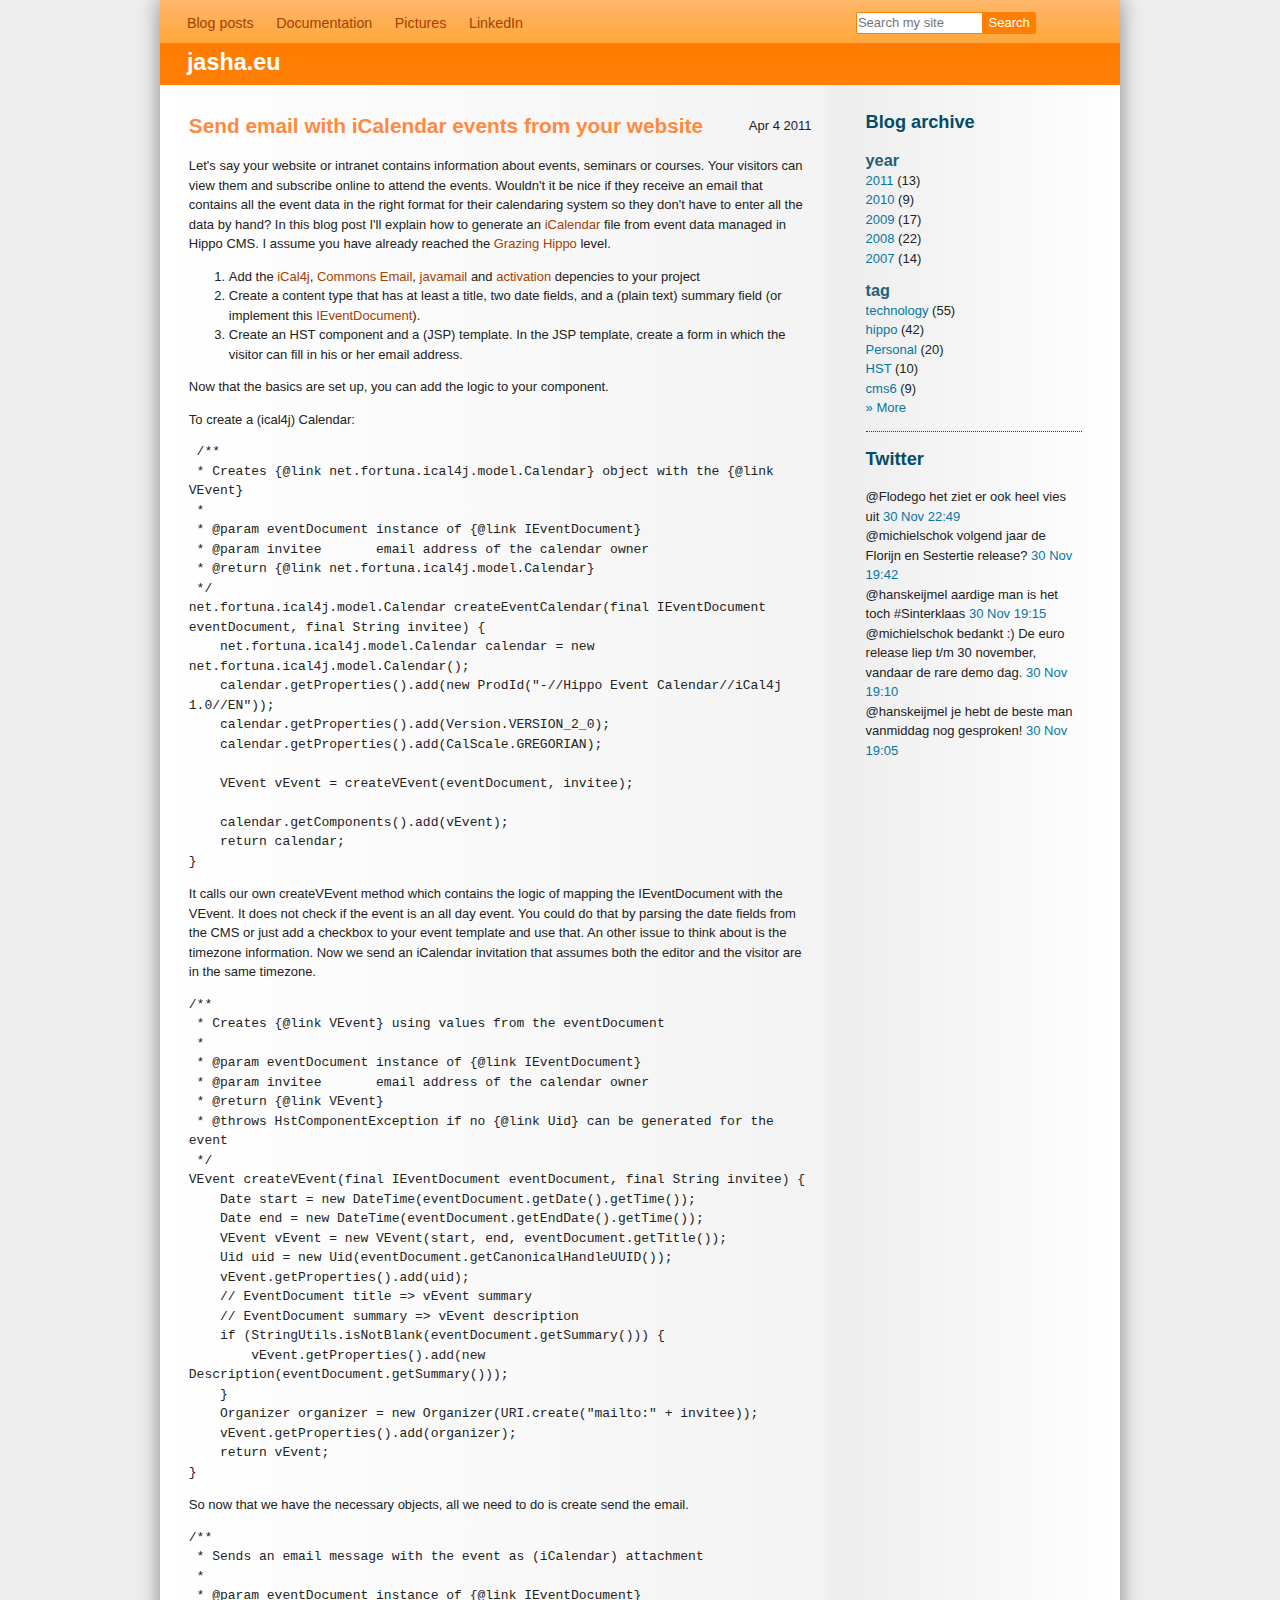
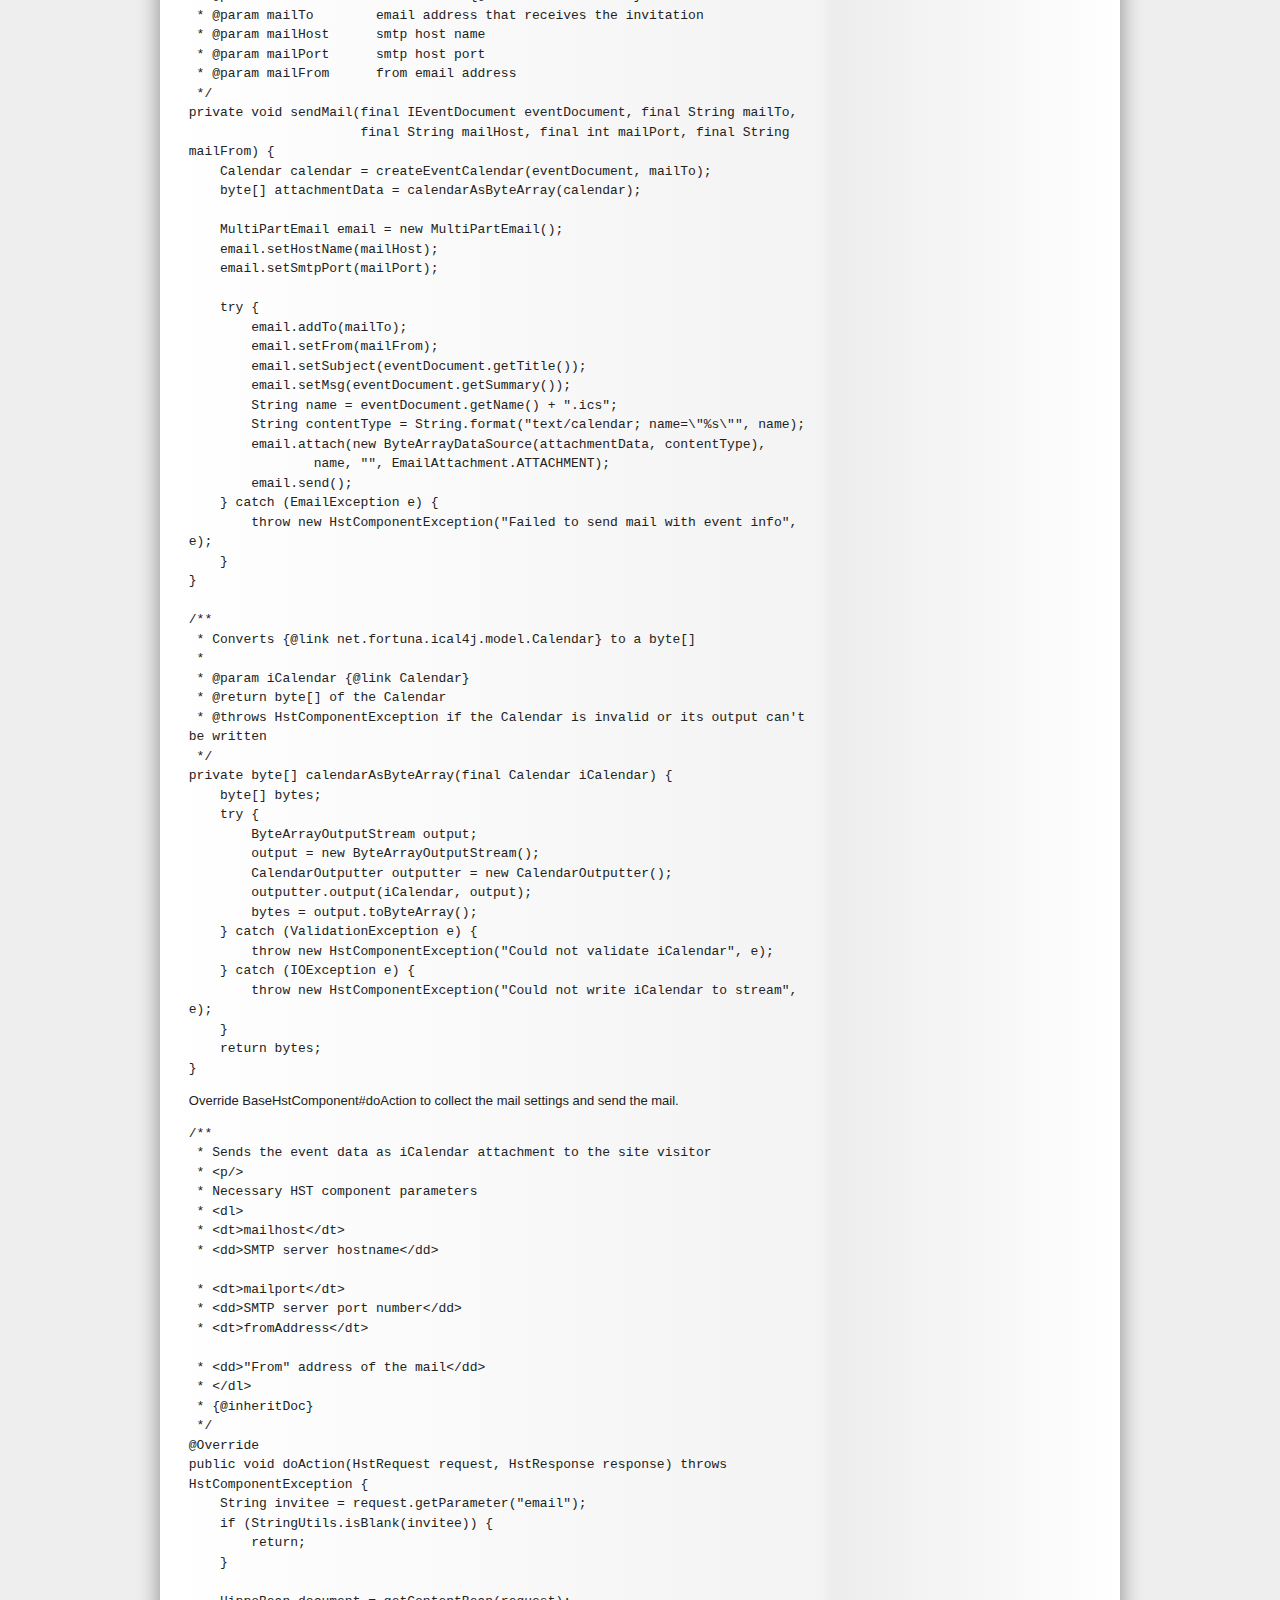
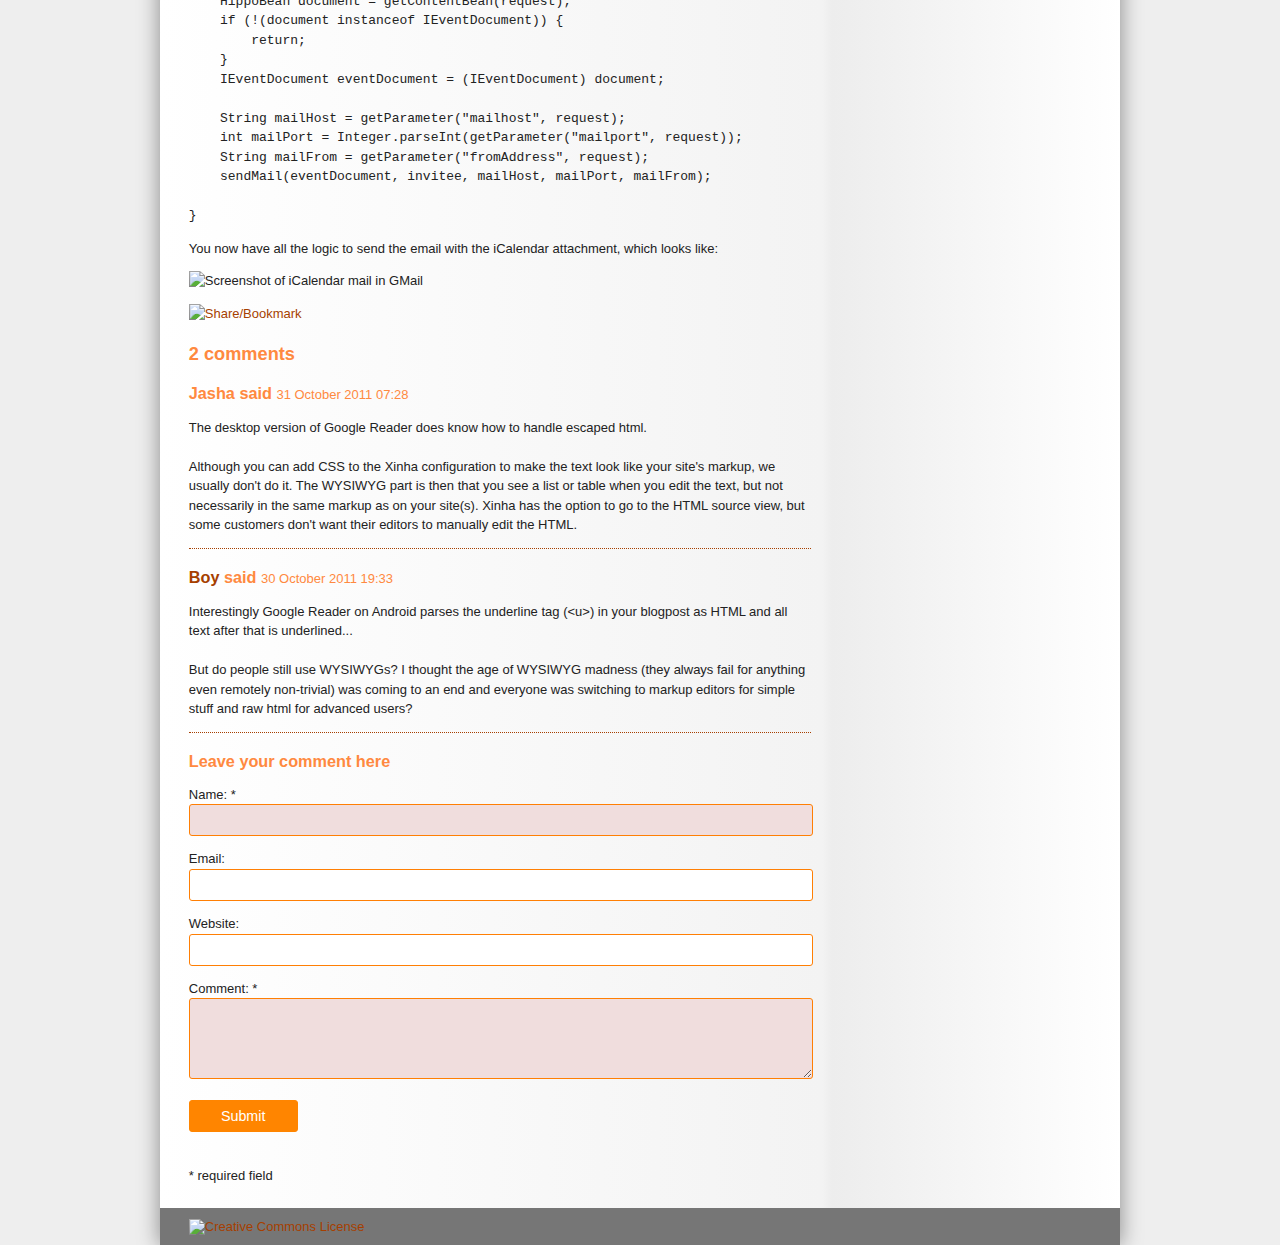
==== design/index.html @ a7f7b510 "check in design" ====
<!doctype html>
<!--[if lt IE 7]>
<html class="no-js ie6 oldie" lang="en"> <![endif]-->
<!--[if IE 7]>
<html class="no-js ie7 oldie" lang="en"> <![endif]-->
<!--[if IE 8]>
<html class="no-js ie8 oldie" lang="en"> <![endif]-->
<!--[if gt IE 8]><!-->
<html class="no-js" lang="en"> <!--<![endif]-->
<head>
    <meta charset="utf-8">
    <meta http-equiv="X-UA-Compatible" content="IE=edge,chrome=1">

    <title>Insert title here :: mysite.com</title>
    <meta name="description" content="">
    <meta name="author" content="">

    <meta name="viewport" content="width=device-width,initial-scale=1">

    <link rel="stylesheet" href="css/style.css">
    <link rel="stylesheet" href="http://www.jasha.eu/css/jquery.fancybox-1.3.1.min.css"/>
    <link rel="stylesheet" href="http://www.jasha.eu/css/shMin.css"/>
    <script src="js/libs/modernizr-2.0.6.min.js"></script>
</head>
<body>

<div id="container">
<!-- Change in HTML: new header-->

<header>
    <div class="innerheader">
        <form method="get" action="/search" class="search">
            <fieldset>
                <legend class="visuallyhidden">Search form</legend>
                <label for="searchfor" class="visuallyhidden">Search for</label>
                <input type="search" id="searchfor" name="searchfor"  placeholder="Search my site"/>
                <input type="submit" value="Search"/>

            </fieldset>
        </form>
        <nav class="topnav">
            <ul class="horizontal">
                <li><a href="blogs.html">Blog posts</a></li>
                <li><a href="#">Documentation</a></li>
                <li><a href="http://www.flickr.com/photos/jashaj/">Pictures</a></li>
                <li><a href="http://nl.linkedin.com/in/jasha">LinkedIn</a></li>
            </ul>
        </nav>
        <div class="payoff"><a href="#">jasha.eu</a></div>
    </div>
</header>
<div id="main" role="main">
<!-- Change in HTML: add class mainarticle-->

<article class="mainarticle">

<section>












<div class="date"><time datetime="2011-04-04T11:00:09" pubdate="pubdate"><span class="month">Apr</span> <span class="day">4</span> <span class="year">2011</span></time></div>


    <h1>Send email with iCalendar events from your website</h1>



  <p>Let's say your website or intranet contains information about events,
seminars or courses. Your visitors can view them and subscribe online to attend
the events. Wouldn't it be nice if they receive an email that contains all the
event data in the right format for their calendaring system so they don't have
to enter all the data by hand? In this blog post I'll explain how to generate an
<a href="http://en.wikipedia.org/wiki/ICalendar" title="iCalendar on Wikipedia" rel="external">iCalendar</a>
file from event data managed in Hippo CMS. I assume you have already reached the
<a href="https://wiki.onehippo.com/display/CMS7/Grazing+Hippo" rel="external">Grazing Hippo</a>

level.</p>

<ol>
<li>Add the
<a href="http://wiki.modularity.net.au/ical4j/index.php?title=Maven2" rel="external">iCal4j</a>,
<a href="http://commons.apache.org/email/" rel="external">Commons Email</a>,
<a href="https://glassfish.dev.java.net/javaee5/mail/" rel="external">javamail</a> and
<a href="http://java.sun.com/products/javabeans/jaf/index.jsp" rel="external">activation</a>
depencies to your project</li>
<li>Create a content type that has at least a title, two date fields, and a
(plain text) summary field (or implement this

<a href="/binaries/content/assets/2011/icalendar/ieventdocument.java">IEventDocument</a>).</li>
<li>Create an HST component and a (JSP) template. In the JSP template, create a
form in which the visitor can fill in his or her email address.</li>
</ol>

<p>Now that the basics are set up, you can add the logic to your component.</p>

<p>To create a (ical4j) Calendar:</p>

<pre class="brush: java"> /**
 * Creates {@link net.fortuna.ical4j.model.Calendar} object with the {@link VEvent}
 *
 * @param eventDocument instance of {@link IEventDocument}
 * @param invitee       email address of the calendar owner
 * @return {@link net.fortuna.ical4j.model.Calendar}
 */
net.fortuna.ical4j.model.Calendar createEventCalendar(final IEventDocument eventDocument, final String invitee) {
    net.fortuna.ical4j.model.Calendar calendar = new net.fortuna.ical4j.model.Calendar();
    calendar.getProperties().add(new ProdId("-//Hippo Event Calendar//iCal4j 1.0//EN"));
    calendar.getProperties().add(Version.VERSION_2_0);
    calendar.getProperties().add(CalScale.GREGORIAN);

    VEvent vEvent = createVEvent(eventDocument, invitee);

    calendar.getComponents().add(vEvent);
    return calendar;
}
</pre>

<p>It calls our own createVEvent method which contains the logic of mapping the
IEventDocument with the VEvent. It does not check if the event is an all day
event. You could do that by parsing the date fields from the CMS or just add a
checkbox to your event template and use that. An other issue to think about is
the timezone information. Now we send an iCalendar invitation that assumes both
the editor and the visitor are in the same timezone.</p>

<pre class="brush: java">/**
 * Creates {@link VEvent} using values from the eventDocument
 *
 * @param eventDocument instance of {@link IEventDocument}
 * @param invitee       email address of the calendar owner
 * @return {@link VEvent}
 * @throws HstComponentException if no {@link Uid} can be generated for the event
 */
VEvent createVEvent(final IEventDocument eventDocument, final String invitee) {
    Date start = new DateTime(eventDocument.getDate().getTime());
    Date end = new DateTime(eventDocument.getEndDate().getTime());
    VEvent vEvent = new VEvent(start, end, eventDocument.getTitle());
    Uid uid = new Uid(eventDocument.getCanonicalHandleUUID());
    vEvent.getProperties().add(uid);
    // EventDocument title =&gt; vEvent summary
    // EventDocument summary =&gt; vEvent description
    if (StringUtils.isNotBlank(eventDocument.getSummary())) {
        vEvent.getProperties().add(new Description(eventDocument.getSummary()));
    }
    Organizer organizer = new Organizer(URI.create("mailto:" + invitee));
    vEvent.getProperties().add(organizer);
    return vEvent;
}
</pre>

<p>So now that we have the necessary objects, all we need to do is create send
the email.</p>

<pre class="brush: java">/**
 * Sends an email message with the event as (iCalendar) attachment
 *
 * @param eventDocument instance of {@link IEventDocument}
 * @param mailTo        email address that receives the invitation
 * @param mailHost      smtp host name
 * @param mailPort      smtp host port
 * @param mailFrom      from email address
 */
private void sendMail(final IEventDocument eventDocument, final String mailTo,
                      final String mailHost, final int mailPort, final String mailFrom) {
    Calendar calendar = createEventCalendar(eventDocument, mailTo);
    byte[] attachmentData = calendarAsByteArray(calendar);

    MultiPartEmail email = new MultiPartEmail();
    email.setHostName(mailHost);
    email.setSmtpPort(mailPort);

    try {
        email.addTo(mailTo);
        email.setFrom(mailFrom);
        email.setSubject(eventDocument.getTitle());
        email.setMsg(eventDocument.getSummary());
        String name = eventDocument.getName() + ".ics";
        String contentType = String.format("text/calendar; name=\"%s\"", name);
        email.attach(new ByteArrayDataSource(attachmentData, contentType),
                name, "", EmailAttachment.ATTACHMENT);
        email.send();
    } catch (EmailException e) {
        throw new HstComponentException("Failed to send mail with event info", e);
    }
}

/**
 * Converts {@link net.fortuna.ical4j.model.Calendar} to a byte[]
 *
 * @param iCalendar {@link Calendar}
 * @return byte[] of the Calendar
 * @throws HstComponentException if the Calendar is invalid or its output can't be written
 */
private byte[] calendarAsByteArray(final Calendar iCalendar) {
    byte[] bytes;
    try {
        ByteArrayOutputStream output;
        output = new ByteArrayOutputStream();
        CalendarOutputter outputter = new CalendarOutputter();
        outputter.output(iCalendar, output);
        bytes = output.toByteArray();
    } catch (ValidationException e) {
        throw new HstComponentException("Could not validate iCalendar", e);
    } catch (IOException e) {
        throw new HstComponentException("Could not write iCalendar to stream", e);
    }
    return bytes;
}</pre>

<p>Override BaseHstComponent#doAction to collect the mail settings and send the
mail.</p>

<pre class="brush: java">/**
 * Sends the event data as iCalendar attachment to the site visitor
 * &lt;p/&gt;
 * Necessary HST component parameters
 * &lt;dl&gt;
 * &lt;dt&gt;mailhost&lt;/dt&gt;
 * &lt;dd&gt;SMTP server hostname&lt;/dd&gt;

 * &lt;dt&gt;mailport&lt;/dt&gt;
 * &lt;dd&gt;SMTP server port number&lt;/dd&gt;
 * &lt;dt&gt;fromAddress&lt;/dt&gt;

 * &lt;dd&gt;"From" address of the mail&lt;/dd&gt;
 * &lt;/dl&gt;
 * {@inheritDoc}
 */
@Override
public void doAction(HstRequest request, HstResponse response) throws HstComponentException {
    String invitee = request.getParameter("email");
    if (StringUtils.isBlank(invitee)) {
        return;
    }

    HippoBean document = getContentBean(request);
    if (!(document instanceof IEventDocument)) {
        return;
    }
    IEventDocument eventDocument = (IEventDocument) document;

    String mailHost = getParameter("mailhost", request);
    int mailPort = Integer.parseInt(getParameter("mailport", request));
    String mailFrom = getParameter("fromAddress", request);
    sendMail(eventDocument, invitee, mailHost, mailPort, mailFrom);

}
</pre>

<p>You now have all the logic to send the email with the iCalendar attachment,
which looks like:</p>

<p>
 <img src="http://www.jasha.eu/binaries/content/gallery/2011/icalendar-in-mail.png" alt="Screenshot of iCalendar mail in GMail"/>
</p>
</section>


    <section class="share">
        <p><a class="a2a_dd" href="http://www.addtoany.com/share_save"><img
                src="http://static.addtoany.com/buttons/share_save_120_16.gif" width="120" height="16"
                alt="Share/Bookmark"/></a></p>
    </section>


    <section class="comments">
        <h2>2 comments </h2>
<!-- Change in HTML: time moves to h3-->
        <div class="comment" id="comment-for-cleaning-up-the-wysiwyg-html-1320042482341">


            <h3>Jasha said <time datetime="2011-10-31T07:28:03">31 October 2011 07:28</time></h3>

            <p>The desktop version of Google Reader does know how to handle escaped html.<br/><br/>Although you can add
                CSS to the Xinha configuration to make the text look like your site's markup, we usually don't do it.
                The WYSIWYG part is then that you see a list or table when you edit the text, but not necessarily in the
                same markup as on your site(s). Xinha has the option to go to the HTML source view, but some customers
                don't want their editors to manually edit the HTML.</p>

        </div>

        <div class="comment" id="comment-for-cleaning-up-the-wysiwyg-html-1319999604252">

            <h3><a href="http://blog.relaxnow.nl" rel="external">Boy</a> said <time datetime="2011-10-30T19:33:25">30 October 2011 19:33</time></h3>


            <p>Interestingly Google Reader on Android parses the underline tag (&lt;u&gt;) in your blogpost as HTML and
                all text after that is underlined... <br/><br/>But do people still use WYSIWYGs? I thought the age of
                WYSIWYG madness (they always fail for anything even remotely non-trivial) was coming to an end and
                everyone was switching to markup editors for simple stuff and raw html for advanced users?</p>
        </div>

    </section>


    <section>


        <form method="post"
              action="/_hn:action%7Cr12_r1%7C/blogposts/2011/10/cleaning-up-the-wysiwyg-html.html?r12_r1:type=add"
              class="commentform" id="commentform">

            <fieldset>
                <!-- Change in HTML: legend becomes h3-->

                <h3>Leave your comment here</h3>
                <ul>
                    <li><label for="person">Name: *</label><input type="text" id="person" name="person"
                                                                  required="required"/></li>
                    <li><label for="email">Email:</label><input type="email" id="email" name="email"/></li>
                    <li><label for="website">Website:</label><input type="url" id="website" name="website"/></li>

                    <li><label for="comment">Comment: *</label><textarea name="comment" id="comment" rows="4" cols="40"
                                                                         required="required"></textarea></li>
                    <li><input type="submit" value="Submit"/></li>
                </ul>
            </fieldset>
            <p>* required field</p>
        </form>
    </section>


</article>
<aside>
    <section>
        <h2>Blog archive</h2>
        <!-- HTML change: extra div
            facets: added id for better less/more toggle experience
        -->
        <div class="facetcategory">
        <h3>year</h3>
        <ul class="facets">
            <li>
                <a href="/blogposts/year/2011" rel="nofollow"> 2011</a> (13)

            </li>
            <li>
                <a href="/blogposts/year/2010" rel="nofollow"> 2010</a> (9)
            </li>
            <li>
                <a href="/blogposts/year/2009" rel="nofollow"> 2009</a> (17)
            </li>
            <li>
                <a href="/blogposts/year/2008" rel="nofollow"> 2008</a> (22)
            </li>
            <li>
                <a href="/blogposts/year/2007" rel="nofollow"> 2007</a> (14)

            </li>
        </ul>
        </div>
        <div class="facetcategory">
        <h3>tag</h3>
        <ul class="facets" id="facets">
            <li>
                <a href="/blogposts/tag/technology" rel="nofollow"> technology</a> (55)
            </li>
            <li>
                <a href="/blogposts/tag/hippo" rel="nofollow"> hippo</a> (42)

            </li>
            <li>
                <a href="/blogposts/tag/Personal" rel="nofollow"> Personal</a> (20)
            </li>
            <li>
                <a href="/blogposts/tag/HST" rel="nofollow"> HST</a> (10)
            </li>
            <li>
                <a href="/blogposts/tag/cms6" rel="nofollow"> cms6</a> (9)
            </li>
            <li class="less"><a href="#facets" class="toggle">&raquo; More</a></li>

            <li class="more">
                <a href="/blogposts/tag/Cocoon" rel="nofollow"> Cocoon</a> (7)
            </li>
            <li class="more">
                <a href="/blogposts/tag/cms7" rel="nofollow"> cms7</a> (6)
            </li>
            <li class="more">
                <a href="/blogposts/tag/Apache" rel="nofollow"> Apache</a> (6)
            </li>
            <li class="more">
                <a href="/blogposts/tag/development" rel="nofollow"> development</a> (5)

            </li>
            <li class="more">
                <a href="/blogposts/tag/hippoforge" rel="nofollow"> hippoforge</a> (4)
            </li>
            <li class="more">
                <a href="/blogposts/tag/Apple" rel="nofollow"> Apple</a> (3)
            </li>
            <li class="more">
                <a href="/blogposts/tag/Rave" rel="nofollow"> Rave</a> (3)
            </li>
            <li class="more">
                <a href="/blogposts/tag/tools" rel="nofollow"> tools</a> (3)

            </li>
            <li class="more">
                <a href="/blogposts/tag/plugins" rel="nofollow"> plugins</a> (3)
            </li>
            <li class="more">
                <a href="/blogposts/tag/Maven" rel="nofollow"> Maven</a> (2)
            </li>
            <li class="more">
                <a href="/blogposts/tag/Freemarker" rel="nofollow"> Freemarker</a> (2)
            </li>
            <li class="more">
                <a href="/blogposts/tag/pictures" rel="nofollow"> pictures</a> (2)

            </li>
            <li class="more">
                <a href="/blogposts/tag/Twitter" rel="nofollow"> Twitter</a> (1)
            </li>
            <li class="more">
                <a href="/blogposts/tag/Xinha" rel="nofollow"> Xinha</a> (1)
            </li>
            <li class="more">
                <a href="/blogposts/tag/Google" rel="nofollow"> Google</a> (1)
            </li>
            <li class="more">
                <a href="/blogposts/tag/JSP" rel="nofollow"> JSP</a> (1)

            </li>
            <li class="more">
                <a href="/blogposts/tag/iCalendar" rel="nofollow"> iCalendar</a> (1)
            </li>
            <li class="more">
                <a href="/blogposts/tag/CSS" rel="nofollow"> CSS</a> (1)
            </li>
            <li class="more">
                <a href="/blogposts/tag/iCal4j" rel="nofollow"> iCal4j</a> (1)
            </li>
            <li class="more">
                <a href="/blogposts/tag/joke" rel="nofollow"> joke</a> (1)

            </li>
            <li class="more">
                <a href="/blogposts/tag/HTML" rel="nofollow"> HTML</a> (1)
            </li>
            <li class="more">
                <a href="/blogposts/tag/San+Francisco" rel="nofollow"> San Francisco</a> (1)
            </li>
            <li class="more">
                <a href="/blogposts/tag/socialmedia" rel="nofollow"> socialmedia</a> (1)
            </li>
            <li class="more">
                <a href="/blogposts/tag/Javascript" rel="nofollow"> Javascript</a> (1)

            </li>
            <li class="more"><a href="#facets" class="toggle">&raquo; Less</a></li>
        </ul>
        </div>
    </section>

    <section>
        <h2>Twitter</h2>
        <ul>
            <li>
                @Flodego het ziet er ook heel vies uit
                <a href="http://twitter.com/jashaj/status/141997319473213440" rel="external">
                    <time datetime="2011-11-30T22:49:33">30 Nov 22:49</time>
                </a>

            </li>
            <li>
                @michielschok volgend jaar de Florijn en Sestertie release?
                <a href="http://twitter.com/jashaj/status/141950131560919041" rel="external">
                    <time datetime="2011-11-30T19:42:03">30 Nov 19:42</time>
                </a>
            </li>
            <li>
                @hanskeijmel aardige man is het toch #Sinterklaas
                <a href="http://twitter.com/jashaj/status/141943413225422848" rel="external">
                    <time datetime="2011-11-30T19:15:21">30 Nov 19:15</time>
                </a>
            </li>
            <li>
                @michielschok bedankt :) De euro release liep t/m 30 november, vandaar de rare demo dag.

                <a href="http://twitter.com/jashaj/status/141942244147068928" rel="external">
                    <time datetime="2011-11-30T19:10:42">30 Nov 19:10</time>
                </a>
            </li>
            <li>
                @hanskeijmel je hebt de beste man vanmiddag nog gesproken!
                <a href="http://twitter.com/jashaj/status/141940925218816000" rel="external">
                    <time datetime="2011-11-30T19:05:28">30 Nov 19:05</time>
                </a>
            </li>
        </ul>
    </section>
</aside>
<div class="clearfix"></div>
</div>
<footer>
    <a rel="license" href="http://creativecommons.org/licenses/by-nc-nd/3.0/nl/"><img alt="Creative Commons License" style="border-width:0" src="http://www.jasha.eu/images/cc-by-nc-nd.png" width="80" height="15"/></a>
</footer>
</div>
<!--! end of #container -->

<script src="//ajax.googleapis.com/ajax/libs/jquery/1.6.2/jquery.min.js"></script>
<script>window.jQuery || document.write('<script src="js/libs/jquery-1.6.2.min.js"><\/script>')</script>

<!-- scripts concatenated and minified via ant build script-->
<script src="js/plugins.js"></script>
<script src="js/script.js"></script>
<!-- end scripts-->
<script src="http://www.jasha.eu/js/site.js"></script>
<script src="http://www.jasha.eu/js/jquery.fancybox-1.3.1.pack.js"></script>
<script src="http://www.jasha.eu/js/shMin.js"></script>
<script>init();</script>
<script>
    var _gaq = [
        ['_setAccount', 'UA-XXXXX-X'],
        ['_trackPageview']
    ]; // Change UA-XXXXX-X to be your site's ID
    (function (d, t) {
        var g = d.createElement(t), s = d.getElementsByTagName(t)[0];
        g.async = 1;
        g.src = ('https:' == location.protocol ? '//ssl' : '//www') + '.google-analytics.com/ga.js';
        s.parentNode.insertBefore(g, s)
    }(document, 'script'));
</script>
</body>
</html>
---- design/css/style.css ----
article, aside, details, figcaption, figure, footer, header, hgroup, nav, section {
  display: block;
}

audio[controls], canvas, video {
  display: inline-block;
  *display: inline;
  *zoom: 1;
}

html {
  font-size: 100%;
  overflow-y: scroll;
  -webkit-overflow-scrolling: touch;
  -webkit-tap-highlight-color: rgba(0, 0, 0, 0);
  -webkit-text-size-adjust: 100%;
  -ms-text-size-adjust: 100%;
}

body {
  margin: 0;
  font-size: 13px;
  line-height: 1.231;
}

body, button, input, select, textarea {
  font-family: sans-serif;
  color: #222;
}

::-moz-selection {
  background: #fe57a1;
  color: #fff;
  text-shadow: none;
}

::selection {
  background: #fe57a1;
  color: #fff;
  text-shadow: none;
}

a {
  color: #00e;
}

a:visited {
  color: #551a8b;
}

a:focus {
  outline: thin dotted;
}

a:hover, a:active {
  outline: 0;
}

abbr[title] {
  border-bottom: 1px dotted;
}

b, strong {
  font-weight: bold;
}

blockquote {
  margin: 1em 40px;
}

dfn {
  font-style: italic;
}

hr {
  display: block;
  height: 1px;
  border: 0;
  border-top: 1px solid #ccc;
  margin: 1em 0;
  padding: 0;
}

ins {
  background: #ff9;
  color: #000;
  text-decoration: none;
}

mark {
  background: #ff0;
  color: #000;
  font-style: italic;
  font-weight: bold;
}

pre, code, kbd, samp {
  font-family: monospace, monospace;
  _font-family: 'courier new', monospace;
  font-size: 1em;
}

pre {
  white-space: pre;
  white-space: pre-wrap;
  word-wrap: break-word;
}

q {
  quotes: none;
}

q:before, q:after {
  content: "";
  content: none;
}

small {
  font-size: 85%;
}

sub, sup {
  font-size: 75%;
  line-height: 0;
  position: relative;
  vertical-align: baseline;
}

sup {
  top: -0.5em;
}

sub {
  bottom: -0.25em;
}

ul, ol {
  margin: 1em 0;
  padding: 0 0 0 40px;
}

dd {
  margin: 0 0 0 40px;
}

nav ul, nav ol {
  list-style: none;
  margin: 0;
  padding: 0;
}

img {
  border: 0;
  -ms-interpolation-mode: bicubic;
}

svg:not(:root) {
  overflow: hidden;
}

figure {
  margin: 0;
}

form {
  margin: 0;
}

fieldset {
  border: 0;
  margin: 0;
  padding: 0;
}

legend {
  border: 0;
  *margin-left: -7px;
  padding: 0;
}

label {
  cursor: pointer;
}

button, input, select, textarea {
  font-size: 100%;
  margin: 0;
  vertical-align: baseline;
  *vertical-align: middle;
}

button, input {
  line-height: normal;
  *overflow: visible;
}

button, input[type="button"], input[type="reset"], input[type="submit"] {
  cursor: pointer;
  -webkit-appearance: button;
}

input[type="checkbox"], input[type="radio"] {
  box-sizing: border-box;
}

input[type="search"] {
  -moz-box-sizing: content-box;
  -webkit-box-sizing: content-box;
  box-sizing: content-box;
}

button::-moz-focus-inner, input::-moz-focus-inner {
  border: 0;
  padding: 0;
}

textarea {
  overflow: auto;
  vertical-align: top;
}

input:valid, textarea:valid {
}

input:invalid, textarea:invalid {
  background-color: #f0dddd;
}

table {
  border-collapse: collapse;
  border-spacing: 0;
}

/* =============================================================================
Primary styles
Author:
========================================================================== */
body {
  font-family: Helvetica, Arial, serif;
  background-color: #EEEEEE;
}

h1, h2, h3, h4, h5, h6 {
  margin: 1.2em 0 0 0;
}

h1 {
  font-size: 1.6em;
}

h2 {
  font-size: 1.4em;
}

h3 {
  font-size: 1.25em;
}

a, a:visited {
  color: #A63F00;
}

#container {
  overflow: auto;
}

header {
  color: #FFFFFF;
  padding: 0.833333333%; /* 8/960 px*/
  background: #ffb76b; /* Old browsers */
  background: -moz-linear-gradient(top, #ffb76b 0%, #ffa73d 50%, #ff7c00 51%, #ff7f04 100%); /* FF3.6+ */
  background: -webkit-gradient(linear, left top, left bottom, color-stop(0%, #ffb76b), color-stop(50%, #ffa73d), color-stop(51%, #ff7c00), color-stop(100%, #ff7f04)); /* Chrome,Safari4+ */
  background: -webkit-linear-gradient(top, #ffb76b 0%, #ffa73d 50%, #ff7c00 51%, #ff7f04 100%); /* Chrome10+,Safari5.1+ */
  background: -o-linear-gradient(top, #ffb76b 0%, #ffa73d 50%, #ff7c00 51%, #ff7f04 100%); /* Opera 11.10+ */
  background: -ms-linear-gradient(top, #ffb76b 0%, #ffa73d 50%, #ff7c00 51%, #ff7f04 100%); /* IE10+ */
  background: linear-gradient(top, #ffb76b 0%, #ffa73d 50%, #ff7c00 51%, #ff7f04 100%); /* W3C */
  filter: progid:DXImageTransform.Microsoft.gradient(startColorstr = '#ffb76b', endColorstr = '#ff7f04', GradientType = 0); /* IE6-9 */

}

header a, header a:hover, header a:visited {
  color: #fff;
}

#main, footer {
  padding: 0.8em 3%;
}

#main {
  background-color: #FFFFFF;
}

footer {
  background-color: #767676;
}

.no-touch a {
  text-decoration: none;
}

.no-touch a:hover {
  text-decoration: underline;
}

.horizontal li {
  display: inline;
}

.innerheader {
  padding: 0.5em 2%;
}

.payoff {
  font-size: 1.8em;
  font-weight: bold;
  margin: 0.7em 0 -0.3em 0;
}

.topnav li {
  font-size: 1.1em;
  padding: 2.30769231% 2.0833333% 0.208333333% 0; /* 3px 20px 2px 0 / 960 */
}

.topnav a, .topnav a:hover, .topnav a:visited {
  color: #A63F00;
}

.topnav li.active a, .topnav li.active a:visited {
  font-weight: bold;
}

.search {
  display: none;
}

.search input {
  max-width: 50%;
  border: 1px solid #ff7f04;
  float: left;
  padding: 0.2em 5px;
}

.search input[type="search"] {
  -webkit-appearance: textfield;

  padding-left: 1px;

  -webkit-border-top-left-radius: 2px;
  -webkit-border-bottom-left-radius: 2px;
  -moz-border-radius-topleft: 2px;
  -moz-border-radius-bottomleft: 2px;
  border-top-left-radius: 2px;
  border-bottom-left-radius: 2px;
}

.search input[type="submit"] {
  color: #FFFFFF;
  background-color: #ff7f04;
  border: 1px solid #ff7f04;
  float: left;
  width: auto;
  -webkit-border-top-right-radius: 2px;
  -webkit-border-bottom-right-radius: 2px;
  -moz-border-radius-topright: 2px;
  -moz-border-radius-bottomright: 2px;
  border-top-right-radius: 2px;
  border-bottom-right-radius: 2px;
}

#main {
  line-height: 1.5em;
}

.mainarticle {
  margin: 0 0 2em 0;
}

.mainarticle h1, .mainarticle h2, .mainarticle h3, .mainarticle h4 {
  color: #FF8940;
}

.mainarticle img {
  max-width: 95%;
}

article h1, aside h2 {
  margin: 1em auto;
}

aside section {
  clear: both;
}

aside h2 {
  color: #024C68;
}

aside h3 {
  margin-top: 0;
  color: #226078;
}

aside a, aside a:visited {
  color: #0776A0;
}

fieldset ul, aside ul {
  list-style: none;
  margin: 0;
  padding: 0;
}

.teasers {
  list-style-type: none;
  margin: 0 0 1em 0;
  padding: 0;
}

.teasers a:hover h2, .touch .teasers li h2 {
  text-decoration: underline;
}

.teasers li {
  margin-top: 0.5em;
  border-bottom: 1px dotted #A63F00;
}

.teasers li:last-child {
  border-bottom: none;
}

.teasers h2 {
  margin-top: 0.5em;
}

.teasers a, .teasers a:hover, .teasers a:visited {
  color: #222222;
  text-decoration: none;
}

.commentform li {
  margin: 0.5em 0;
}

.commentform label {
  display: block;
  margin-top: 1em;
}

.commentform input, .commentform textarea {
  width: 90%;
  margin: 0 auto;
  padding: 0.5em 5%;
  border: 1px solid #ff7f04;
  font-size: 1.1em;
  -webkit-border-radius: 3px;
  -moz-border-radius: 3px;
  border-radius: 3px;
}

.commentform input[type=submit] {
  width: auto;
  padding: 0.5em 5%;
}

.commentform input[type=submit] {
  color: #FFFFFF;
  border: 1px solid #FF8500;
  background-color: #FF8500;
  margin: 1em 0;
}

.comment {
  border-bottom: 1px dotted #A63F00;
}

.comment h3 time {
  font-size: 0.8em; /* 1.25 * 0.8 = 1 */
  font-weight: normal;
}

.facetcategory {
  min-width: 30%;
  float: left;
  margin-bottom: 1em;
}

.more {
  display: none;
}

.paging {
  margin: 2em 0;
  padding: 0;
}

.paging li {
  border: 1px solid #A63F00;
  padding: 0.5em 0;
}

.paging li b, .paging li a {
  padding: 0.5em 10px;
}

.paging li.active, .paging li:hover {
  color: #FFFFFF;
  background-color: #A63F00;
  -webkit-border-radius: 3px;
  -moz-border-radius: 3px;
  border-radius: 3px;
}

.paging li:hover a, .paging li:hover a:visited {
  color: #FFFFFF;
}

/* =============================================================================
   Non-semantic helper classes
   Please define your styles before this section.
   ========================================================================== */

.ir {
  display: block;
  text-indent: -999em;
  overflow: hidden;
  background-repeat: no-repeat;
  text-align: left;
  direction: ltr;
}

.ir br {
  display: none;
}

.hidden {
  display: none;
  visibility: hidden;
}

.visuallyhidden {
  border: 0;
  clip: rect(0 0 0 0);
  height: 1px;
  margin: -1px;
  overflow: hidden;
  padding: 0;
  position: absolute;
  width: 1px;
}

.visuallyhidden.focusable:active, .visuallyhidden.focusable:focus {
  clip: auto;
  height: auto;
  margin: 0;
  overflow: visible;
  position: static;
  width: auto;
}

.invisible {
  visibility: hidden;
}

.clearfix:before, .clearfix:after {
  content: "";
  display: table;
}

.clearfix:after {
  clear: both;
}

.clearfix {
  zoom: 1;
}

/* =============================================================================
PLACEHOLDER Media Queries for Responsive Design.
These override the primary ('mobile first') styles
Modify as content requires.
========================================================================== */

@media only screen and (min-width: 480px) {
  /* Style adjustments for viewports 480px and over go here */

}

@media only screen and (min-width: 768px) {
  /* Style adjustments for viewports 768px and over go here */

  .search {
    display: block;
    float: right;
    margin-top: -3px;
    max-width: 26.260504202%; /* 250 / 952px*/
  }

  #main {
    background: rgb(255,255,255); /* Old browsers */
    background: -moz-linear-gradient(left,  rgba(255,255,255,1) 0%, rgba(243,243,243,1) 69%, rgba(237,237,237,1) 70%, rgba(255,255,255,1) 100%); /* FF3.6+ */
    background: -webkit-gradient(linear, left top, right top, color-stop(0%,rgba(255,255,255,1)), color-stop(69%,rgba(243,243,243,1)), color-stop(70%,rgba(237,237,237,1)), color-stop(100%,rgba(255,255,255,1))); /* Chrome,Safari4+ */
    background: -webkit-linear-gradient(left,  rgba(255,255,255,1) 0%,rgba(243,243,243,1) 69%,rgba(237,237,237,1) 70%,rgba(255,255,255,1) 100%); /* Chrome10+,Safari5.1+ */
    background: -o-linear-gradient(left,  rgba(255,255,255,1) 0%,rgba(243,243,243,1) 69%,rgba(237,237,237,1) 70%,rgba(255,255,255,1) 100%); /* Opera 11.10+ */
    background: -ms-linear-gradient(left,  rgba(255,255,255,1) 0%,rgba(243,243,243,1) 69%,rgba(237,237,237,1) 70%,rgba(255,255,255,1) 100%); /* IE10+ */
    background: linear-gradient(left,  rgba(255,255,255,1) 0%,rgba(243,243,243,1) 69%,rgba(237,237,237,1) 70%,rgba(255,255,255,1) 100%); /* W3C */
    filter: progid:DXImageTransform.Microsoft.gradient( startColorstr='#ffffff', endColorstr='#ffffff',GradientType=1 ); /* IE6-9 */

  }

  .mainarticle {
    float: left;
    margin: 0 5% 0 0;
    padding-right: 1%;
    width: 69%;
  }

  aside {
    float: left;
    max-width: 24%;
  }

  aside section {
    border-bottom: 1px dotted #024C68;
  }

  aside section:last-child {
    border-bottom: none;
  }

  .topnav li {
    font-weight: normal;
  }
  
  .date {
    float: right;
  }

  .teasers li {
    margin-top: 1em;
  }

  .facetcategory {
    float: none;
  }

}

@media only screen and (min-width: 1024px) {
  /* Style adjustments for viewports 1024px and over go here */
  #container {
    width: 960px;
    margin: 0 auto;
    -webkit-box-shadow: 0px 0px 20px 1px rgba(0, 0, 0, 0.4);
    -moz-box-shadow: 0px 0px 20px 1px rgba(0, 0, 0, 0.4);
    box-shadow: 0px 0px 20px 1px rgba(0, 0, 0, 0.4);

  }

}

/* =============================================================================
Print styles.
Inlined to avoid required HTTP connection: www.phpied.com/delay-loading-your-print-css/
========================================================================== */

@media print {
  * {
    background: transparent !important;
    color: black !important;
    text-shadow: none !important;
    filter: none !important;
    -ms-filter: none !important;
  }

  /* Black prints faster: sanbeiji.com/archives/953 */
  a, a:visited {
    color: #444 !important;
    text-decoration: underline;
  }

  a[href]:after {
    content: " (" attr(href) ")";
  }

  abbr[title]:after {
    content: " (" attr(title) ")";
  }

  .ir a:after, a[href^="javascript:"]:after, a[href^="#"]:after {
    content: "";
  }

  /* Don't show links for images, or javascript/internal links */
  pre, blockquote {
    border: 1px solid #999;
    page-break-inside: avoid;
  }

  thead {
    display: table-header-group;
  }

  /* css-discuss.incutio.com/wiki/Printing_Tables */
  tr, img {
    page-break-inside: avoid;
  }

  img {
    max-width: 100% !important;
  }

  @page {
    margin: 0.5cm;
  }

  p, h2, h3 {
    orphans: 3;
    widows: 3;
  }

  h2, h3 {
    page-break-after: avoid;
  }
}
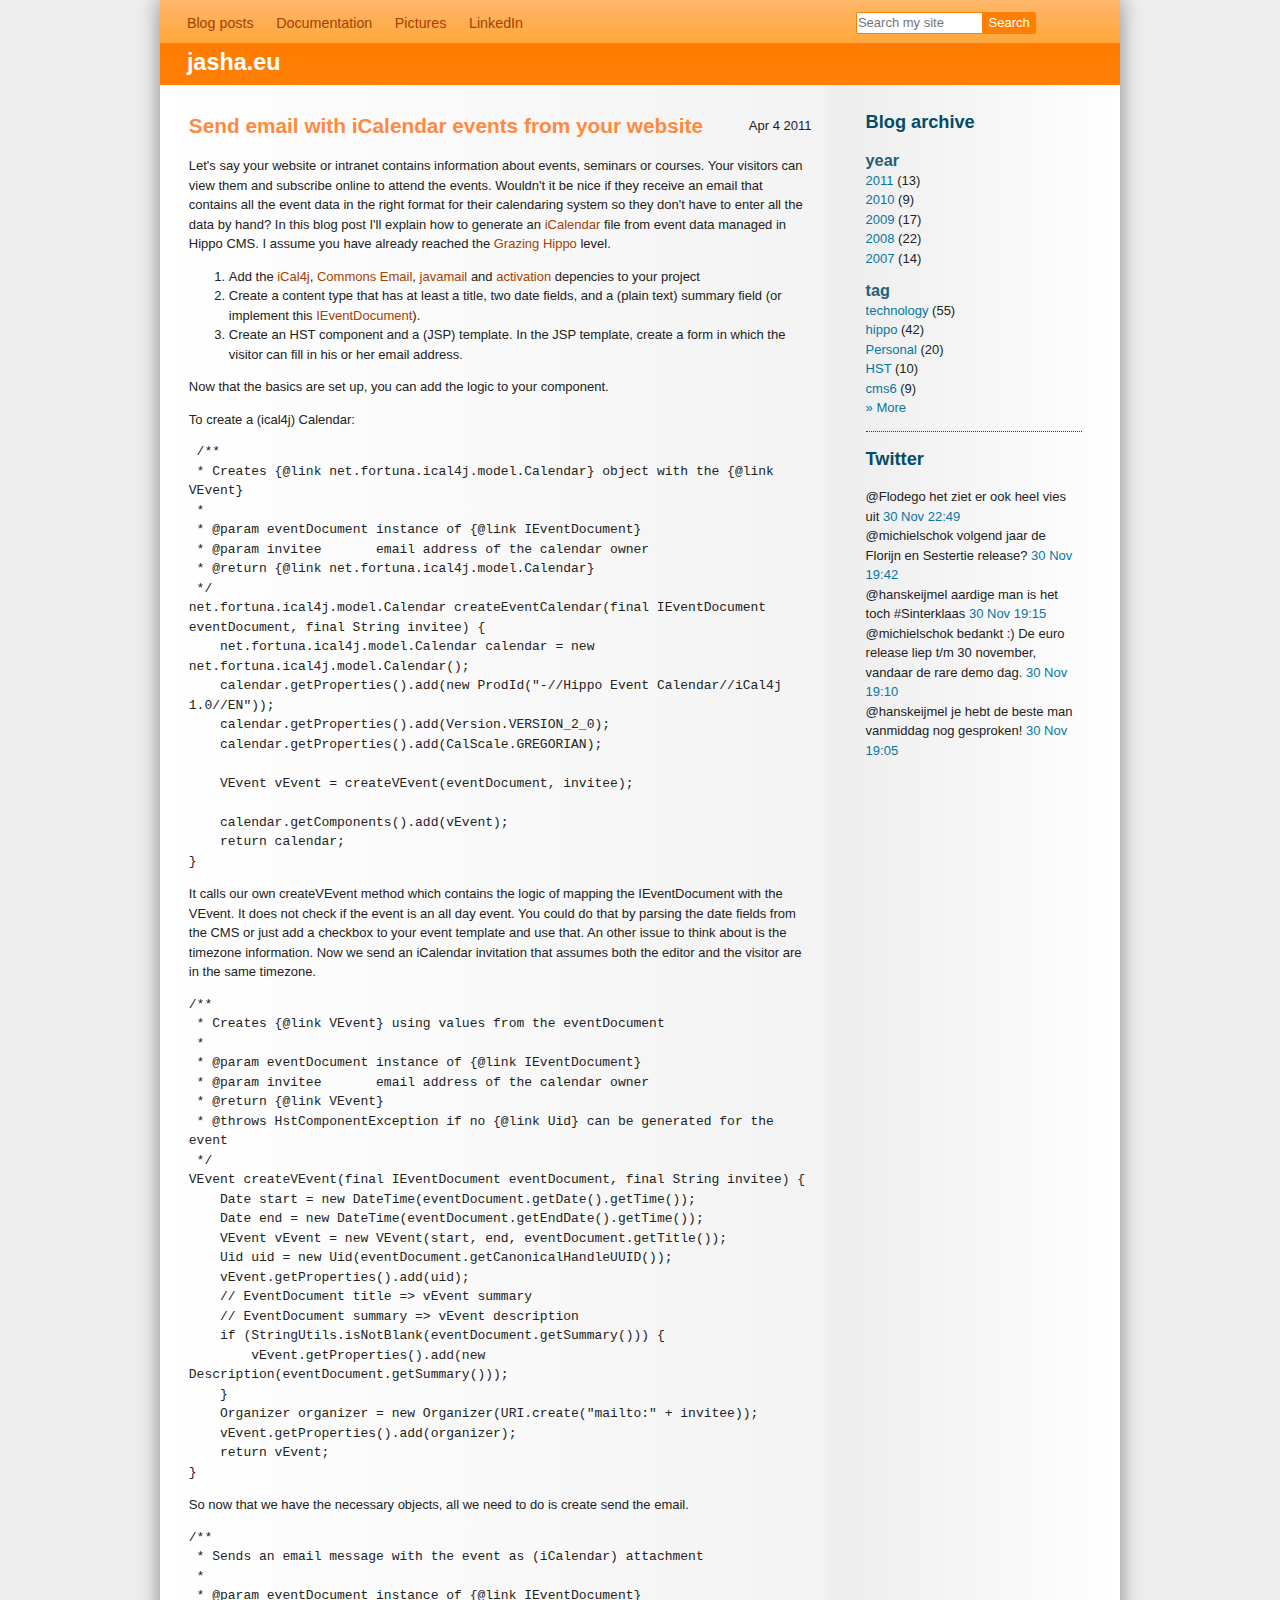
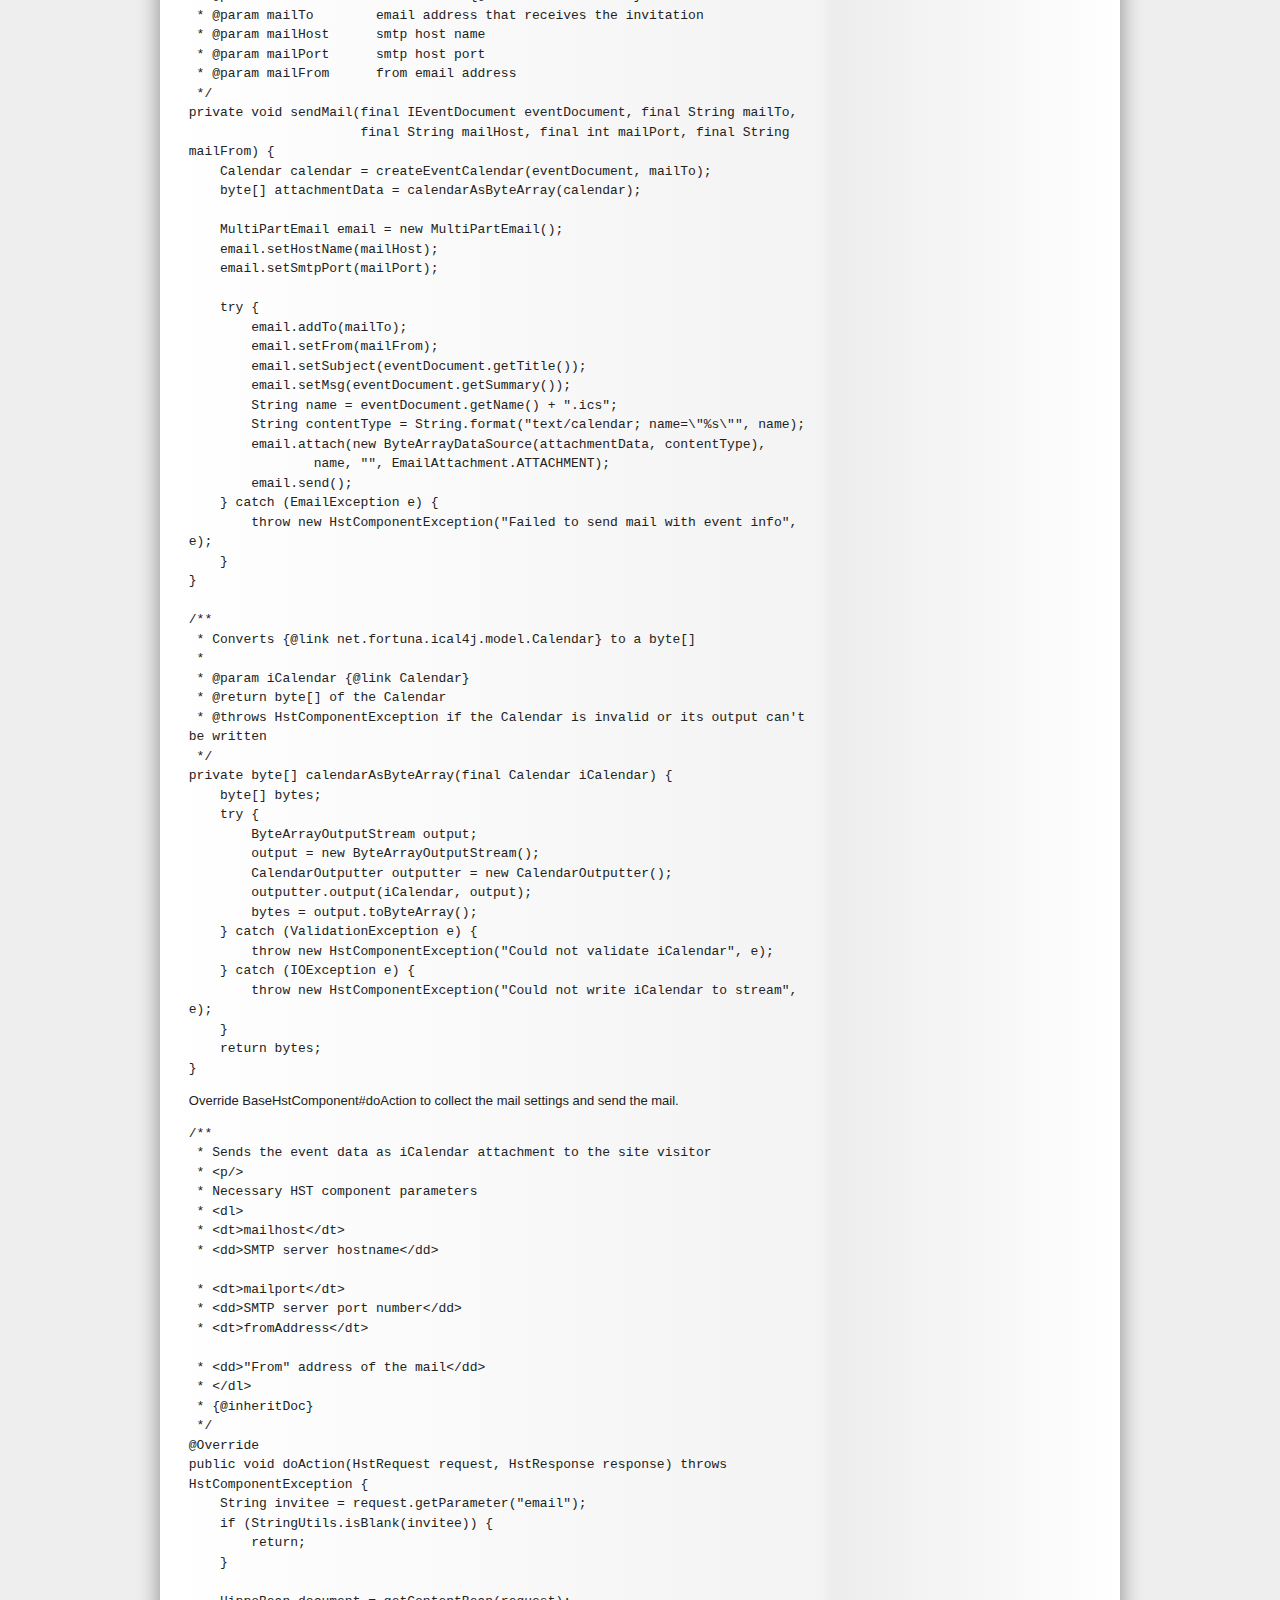
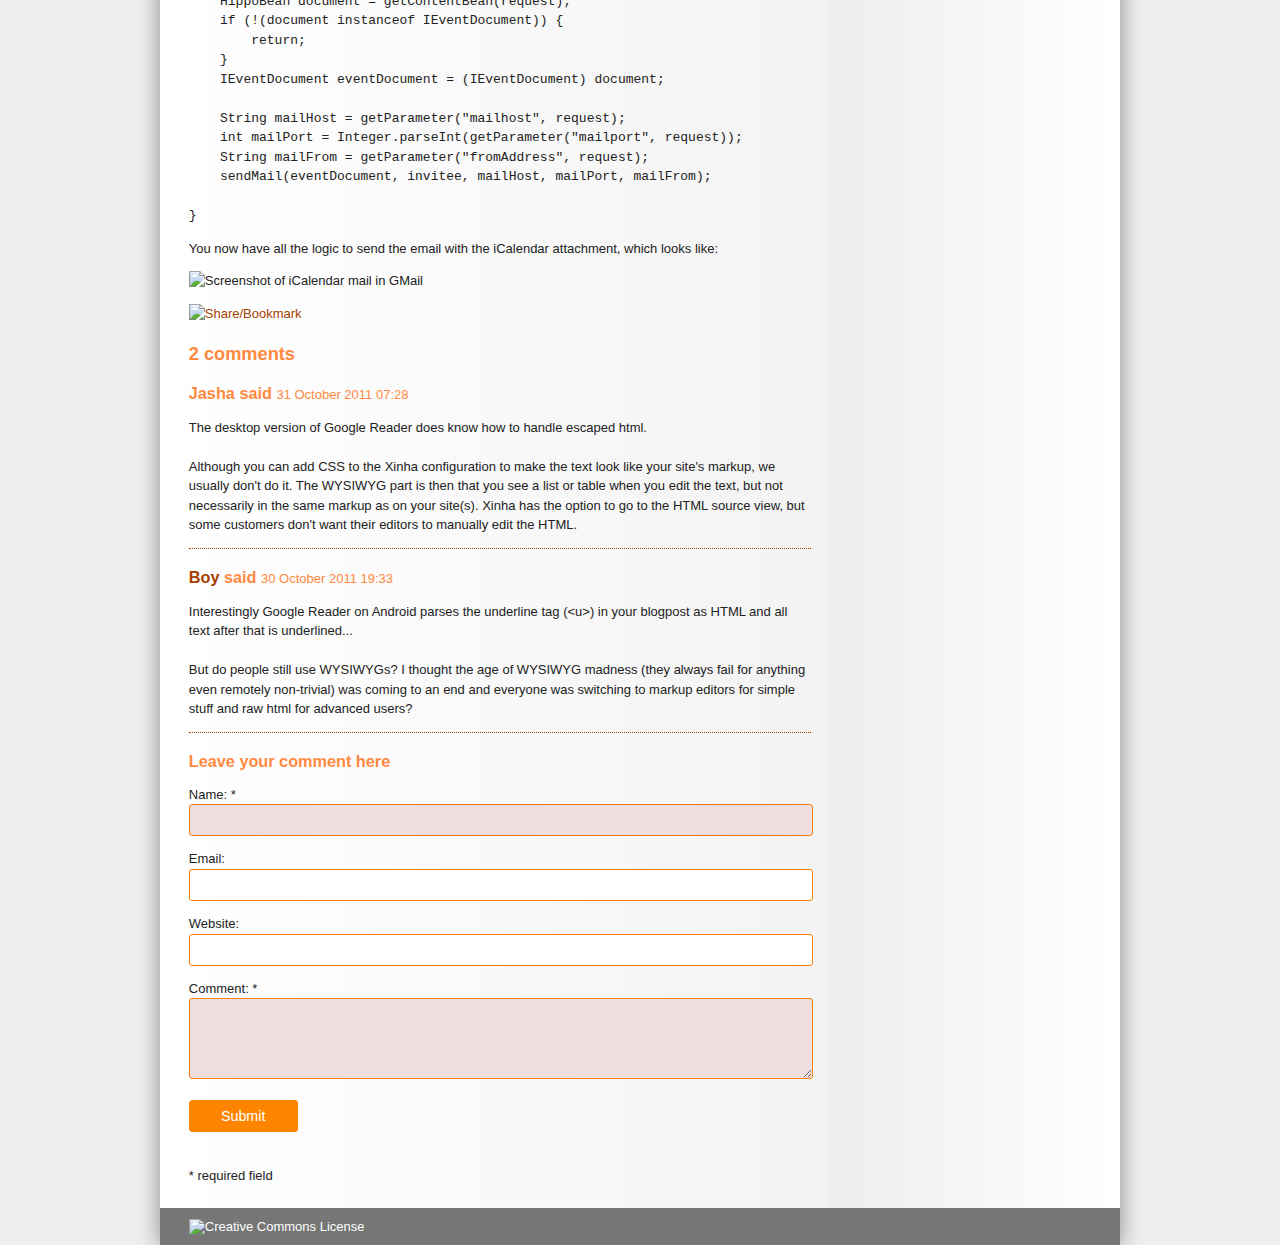
==== commit 940d7dfc: "apply new design" ====
--- a/design/index.html
+++ b/design/index.html
@@ -330,7 +330,7 @@
 
 </article>
 <aside>
-    <section>
+    <section id="facets">
         <h2>Blog archive</h2>
         <!-- HTML change: extra div
             facets: added id for better less/more toggle experience
@@ -359,7 +359,7 @@
         </div>
         <div class="facetcategory">
         <h3>tag</h3>
-        <ul class="facets" id="facets">
+        <ul class="facets" >
             <li>
                 <a href="/blogposts/tag/technology" rel="nofollow"> technology</a> (55)
             </li>
--- a/design/css/style.css
+++ b/design/css/style.css
@@ -292,6 +292,10 @@
 
 footer {
   background-color: #767676;
+}
+
+footer, footer a, footer a:visited {
+  color: #FFFFFF;
 }
 
 .no-touch a {
